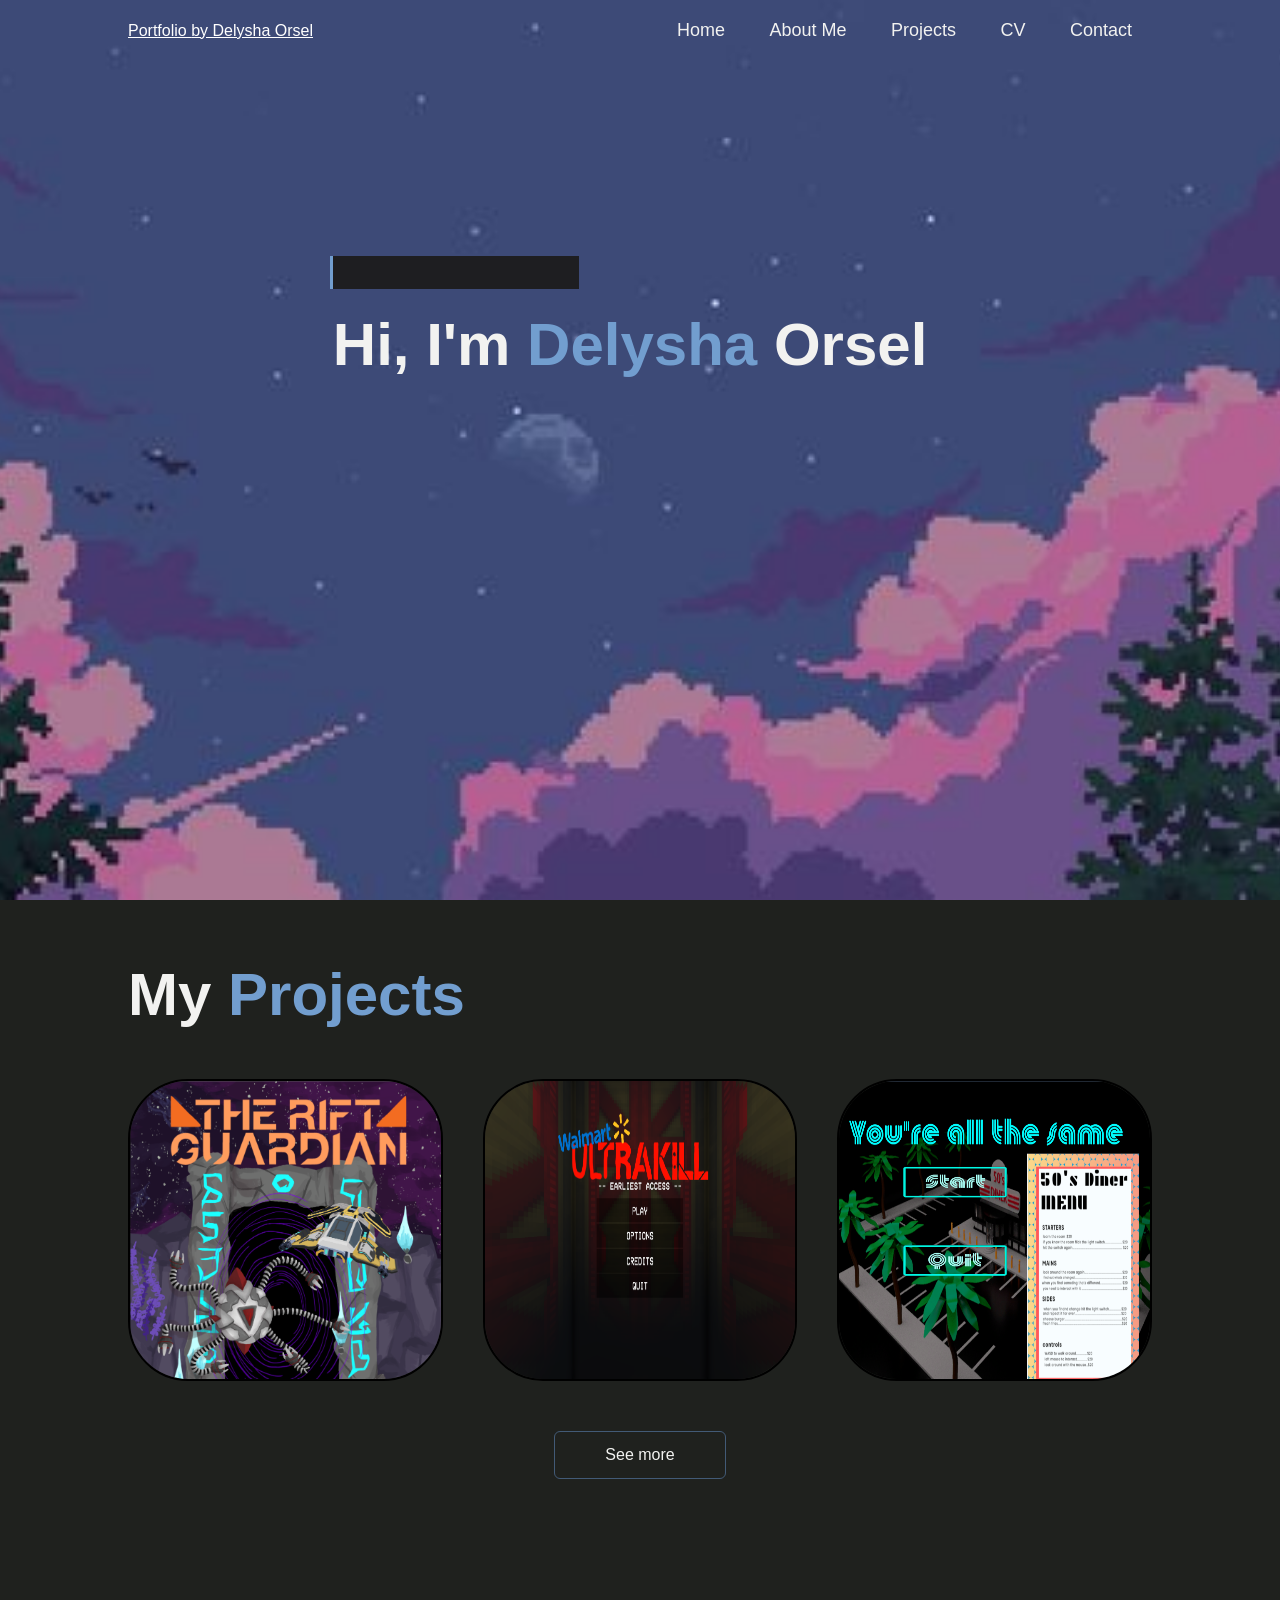
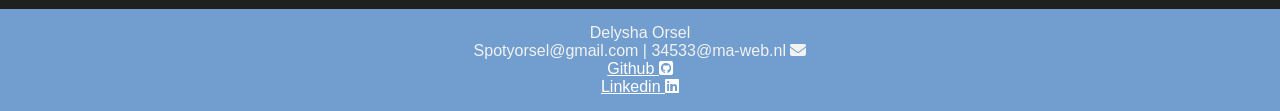
==== index.html @ b692fd45 "Portfolio" ====
<!DOCTYPE html>
<html lang="en">
<head>
    <meta charset="UTF-8">
    <meta name="viewport" content="width=device-width, initial-scale=1.0">
    <title>Delysha Orsel Portfolio</title>

    <link rel="stylesheet" href="https://cdnjs.cloudflare.com/ajax/libs/font-awesome/6.4.2/css/all.min.css" 
    integrity="sha512-z3gLpd7yknf1YoNbCzqRKc4qyor8gaKU1qmn+CShxbuBusANI9QpRohGBreCFkKxLhei6S9CQXFEbbKuqLg0DA==" 
    crossorigin="anonymous" referrerpolicy="no-referrer" />

    <link rel="stylesheet" href="style.css">


    <link rel="stylesheet" type="Images/Icons" href="Images/4bfdbcb96f17d85ff74f523870d1c8fe.jpg">
</head>
<body a link="White" vlink="White">
    <div id="Header">
        <div class="Container">
            <nav>
                <a href="index.html" class="Logo">Portfolio <span>by Delysha Orsel</span></a>
                <ul>
                    <li><a href="index.html">Home</a></li>
                    <li><a href="Aboutme.html">About Me</a></li>
                    <li><a href="#Projects">Projects</a></li>
                    <li><a href="CV.html">CV</a></li>
                    <li><a href="Contact.html">Contact</a></li>
                </ul>
            </nav>
            <div class="header-text">
                <p class="header-text-animatingjob"><span></span></p>
                <h1>Hi, I'm <span>Delysha</span> Orsel</h1>
            </div>
        </div>
    </div>


<div id="Projects">
    <div class="Container">
        <h2 class="Sub-Title">My <span>Projects</span></h2>
        <div class="Work-List">
            <div class="Work">
                <img src="Images/Screenshot 2024-07-01 222119.png">
                <a href="TheRiftGuardian.html">
                    <div class="Layer">
                        <h3>The Rift Guardian</h3> 
                        <p>An Unreal Engine game I made using Blueprints in VR with 24 people. 
                            It was my first time creating a game in virtual reality.</p>
                    </div>
                </a>
            </div>
            <div class="Work">
                <img class="BAMbg" src="Images/Schermafbeelding 2024-03-27 124746.png">
                <a href="UltraKill.html">
                    <div class="Layer">
                        <h3> wallmart UltraKill</h3>
                        <p>This is a first-person shooter we worked on during the second period of our second year, which was called Vertical Slice. 
                            The task was to recreate a specific part of a game. Our teachers showed us a 10-second video clip, 
                            and we had to replicate everything exactly as it appeared in that short snippet.</p>
                    </div>
                </a>
            </div>
            <div class="Work">
                <img src="Images/Screenshot 2024-07-01 221517.png"> 
                <a href="You'reAlltheSame.html"> 
                    <div class="Layer">
                        <h3>You're all the same</h3>
                        <p> A Unity C# game I made with two friends of mine and two people from Ireland during a GameJam.</p>
                    </div>
                </a>
            </div>
        </div>
        <a href="Projects.html" class="btn">See more</a>
    </div>
</div>    


    <footer>
        <p>
            Delysha Orsel
            <br>
            Spotyorsel@gmail.com | 34533@ma-web.nl <i class="fas fa-envelope"></i>
            <br>
            <a href="https://github.com/Delysha?tab=repositories">Github <i class="fab fa-github-square"></i></a>
            <br>
            <a href="https://www.linkedin.com/in/delysha-b-98327322a/">Linkedin <i class="fa-brands fa-linkedin"></i></a>
        </p>

</body>
</html>
---- style.css ----
*{
    margin: 0;
    padding: 0;
    font-family: 'Poppins', sans-serif;
    box-sizing: border-box;
}

html{
    scroll-behavior: smooth;
}

body{
    background: #1F211E;
    color: fff;
}

h1{
    color: #F2F2F0;
}

#Header{
    width: 100%;
    height: 100vh;
    background: url(Images/4bfdbcb96f17d85ff74f523870d1c8fe.jpg);
    background-size: cover;
    background-position: center;
}

.Container{
    padding: 10px 10%;
}

nav{
    display: flex;
    align-items: center;
    justify-content: space-between;
    flex-wrap: wrap;
}

.Logo a:visited{
    text-decoration: none;
    color: #F2F2F0;
}

nav ul li{
    display: inline-block;
    list-style: none;
    margin: 10px 20px;
}

nav ul li a{
    color: #F2F2F0;
    text-decoration: none;
    font-size: 18px;
    position: relative;
}

nav ul li a::after{
    content: '';
    width: 0%;
    height: 3px;
    background: #594B39;
    position: absolute;
    left: 0;
    bottom: -6px;
    transition: 0.5s;
}

nav ul li a:hover::after{
    width: 100%;
}

.header-text{
    margin: 20%;
    font-size: 30px;
    color: #F2F2F0;
}
.header-text h1{
    font-size: 60px;
    margin-top: 20px;
}
.header-text h1 span{
    color:  hsl(212, 49%, 63%);
}

.header-text-animatingjob span{
    position: relative;
}

.header-text-animatingjob span::before{
    content: "Allround Devloper";
    color: #F2F2F0;
    animation: words 20s infinite;
}

.header-text-animatingjob span::after{
    content: "";
    position: absolute;
    width: calc(100% + 8px);
    height: 100%;
    background-color: #1e1e21;
    border-left: 3px solid hsl(212, 49%, 63%);
    right: -8px;
    animation: cursor .8s infinite, typing 20s steps(14) infinite;
}

@keyframes cursor{
    to{
        border-left: 3px solid hsl(212, 49%, 63%);
    }
}

@keyframes words{
    0%, 20%{
        content: "Unreal Engine Developer";
    }
    21%, 40%{
        content: "Unity Developer";
    }
    41%, 60%{
        content: "Unity/Unreal game designer";
    }
    61%, 80%{
        content: "HTML/Css Developer";
    }
    81%, 100%{
        content: "Allround development";
    }
}

@keyframes typing{
    10%, 15%, 30%, 35%, 50%, 55%, 70%, 75%, 90%, 95%{
        width: 0;
    }
    5%, 20%, 25%, 40%, 45%, 60%, 65%, 80%, 85%{
        width: calc(100% + 8px);
    }
}

/*-----About Me-----*/

#AboutMe{
    padding: 80px 0;
    color: #F2F2F0;
}
.Row{
    display: flex;
    justify-content: space-between;
    flex-wrap: wrap;
}

.About-Col-1{
    flex-basis: 35%;
}
.About-Col-1 img{
    width: 100%;
    border-radius: 15px;
}

.About-Col-2{
    flex-basis: 60%;
}
.Sub-Title{
    font-size: 60px;
    font-weight: 600;
    color: #F2F2F0;
}

.Sub-Title span{
    color: hsl(212, 49%, 63%);
}

.SeeMoreBlog{
    display: block;
    margin: 30px auto;
    width: fit-content;
    border: 1px solid hsl(212, 28%, 36%);
    padding: 10px 30px;
    border-radius: 50px;
    text-decoration: none;
    color: #F2F2F0;
    transition: background 0.5s;
}
.SeeMoreBlog:hover{
    background: hsl(212, 28%, 36%);
}

.Tab-Titles{
    display: flex;
    margin: 20px 0 40px;
}

.Tab-Links{
    margin-right: 50px;
    font-size: 18px;
    font-weight: 500;
    cursor: pointer;
    position: relative;
}
.Tab-Links::after{
    content: '';
    width: 0;
    height: 3px;
    background: hsl(212, 28%, 36%);
    position: absolute;
    left: 0;
    bottom: -8px;
    transition: 0.5s;
}

.Tab-Links.Active-Link::after{
    width: 50%;
}

.Tab-Contents ul li{
    list-style: none;
    margin: 10px 0;
}
.Tab-Contents ul li span{
    color: hsl(212, 49%, 63%);
    font-size: 14px;
}
.Tab-Contents{
    display: none;
}
.Tab-Contents.Active-Tab{
    display: block;
}

/*-----Projects-----*/

#Projects{
    padding: 50px 0;
}

.BAMbg{
    background-color: hsl(290, 86%, 83%);
}

.Work-List{
    display: grid;
    grid-template-columns: repeat(auto-fit, minmax(250px, 1fr));
    grid-gap: 40px;
    margin-top: 50px;
}
.Work{
    border-radius: 60px;
    position: relative;
    overflow: hidden;
    border: 2px solid black;
}
.Work img{
    width: 100%;
    height: 100%;
    border-radius: 10px;
    display: block;
    transition: transform 0.5s;
    overflow: hidden;
}

.Layer{
    color: #F2F2F0;
    width: 100%;
    height: 0%;
    background: linear-gradient(rgba(0,0,0,0.6), #635B5A);
    border-radius: 10px;
    position: absolute;
    left: 0;
    bottom: 0;
    overflow: hidden;
    display: flex;
    align-items: center;
    justify-content: center;
    flex-direction: column;
    padding: 0 40px;
    text-align: center;
    font-size: 14px;
    transition: height 0.5s;
}
.Layer h3{
    font-weight: 500;
    margin-bottom: 20px;
}
.Layer a{
    margin-top: 20px;
    color: hsl(212, 49%, 63%);
    text-decoration: none;
    font-size: 18px;
    line-height: 60px;
    background: #F2F2F0;
    width: 60px;
    height: 60px;
    border-radius: 50%;
    text-align: center;
}
.Work:hover img{
    transform: scale(1.1);
}
.Work:hover .Layer{
    height: 100%;
}

.btn{
    display: block;
    margin: 50px auto;
    width: fit-content;
    border: 1px solid hsl(212, 28%, 36%);
    padding: 14px 50px;
    border-radius: 6px;
    text-decoration: none;
    color: #F2F2F0;
    transition: background 0.5s;
}
.btn:hover{
    background: hsl(212, 49%, 63%);
}

footer{
    width: 100%;
    text-align: center;
    padding: 15px 0;
    color: #F2F2F0;
    background: hsl(212, 49%, 63%);
    font-weight: 300;
    margin-top: 20px;
}

footer p{
    color: #F2F2F0;
}

.CopyRight{
    color: #F2F2F0;
    font-size: 14px;
}


@media only screen and (max-width: 600px) {
    header {
        font-size: 1.5rem;  /* Smaller font size for headers */
        padding: 10px;  /* Adjust padding to fit smaller screens */
    }

    img {
        max-width: 100%;  /* Images will scale down to fit the screen */
        height: auto;  /* Maintain aspect ratio */
    }
    
}
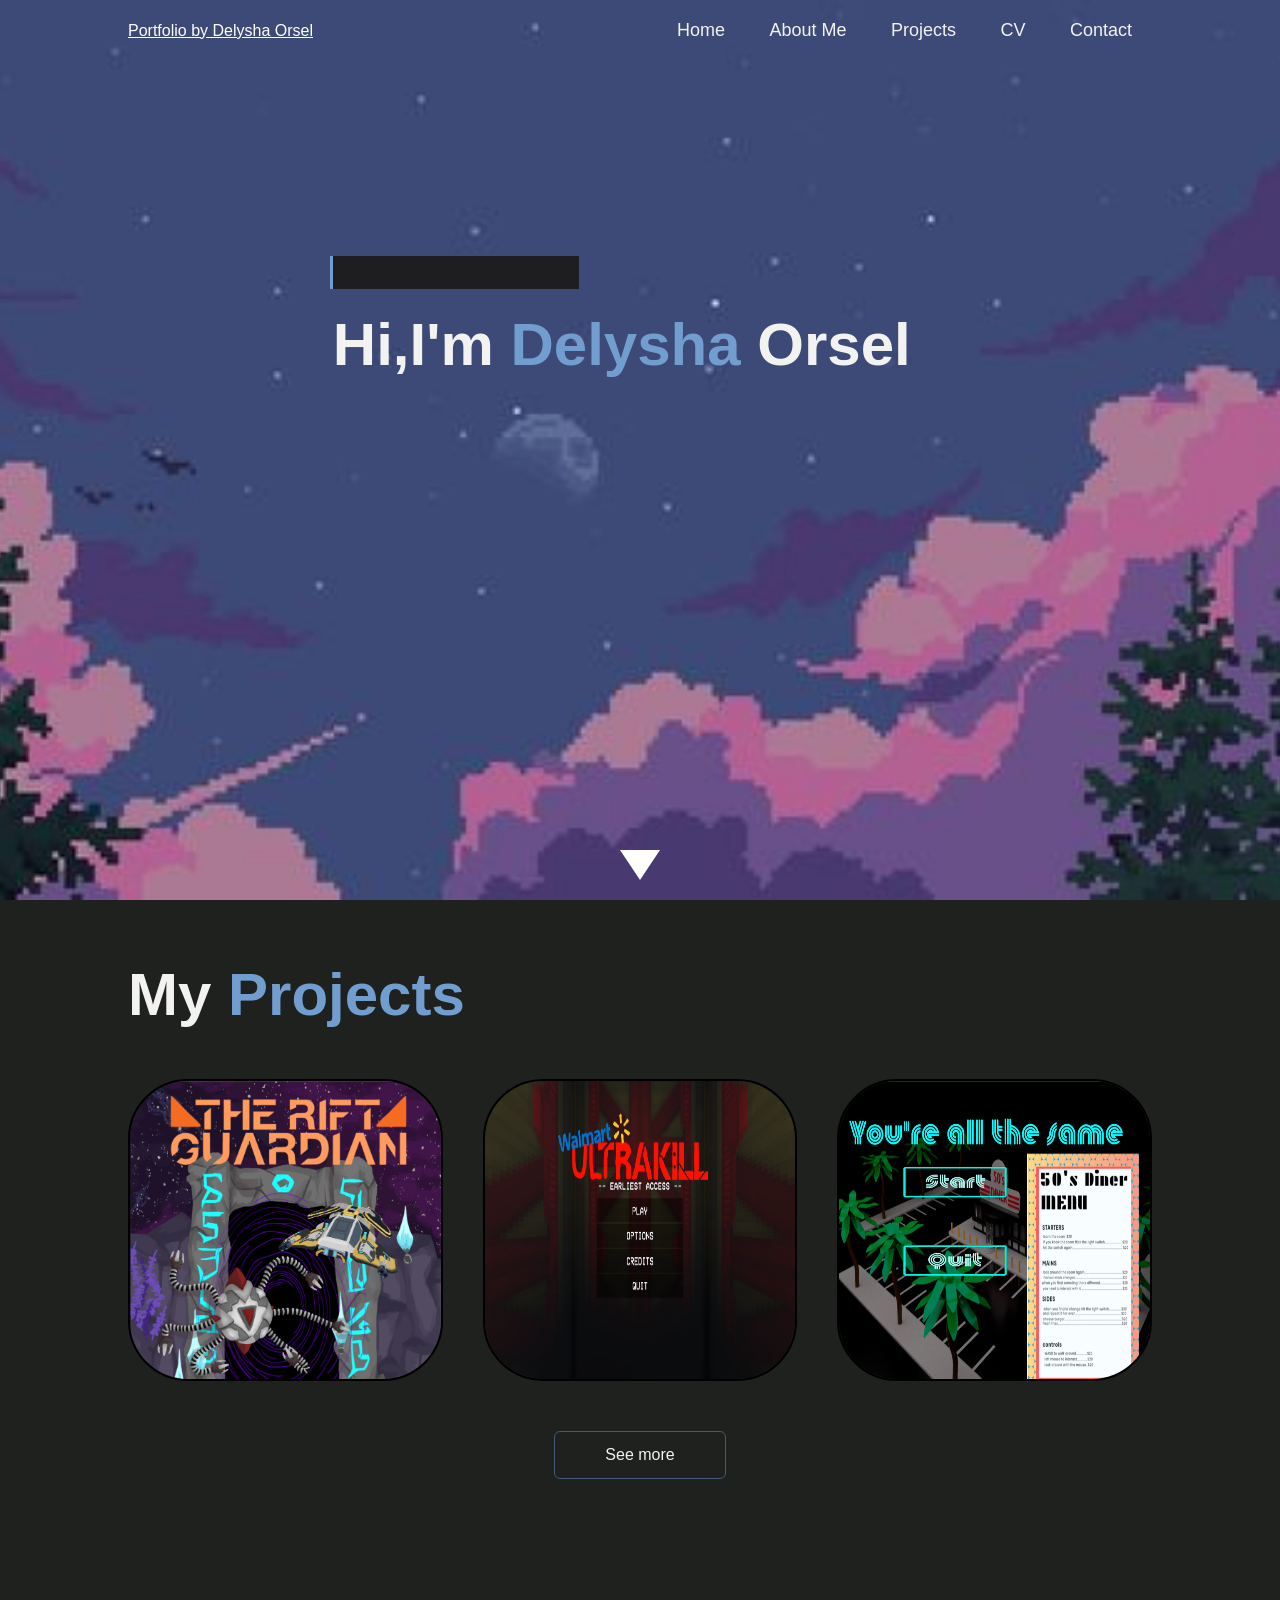
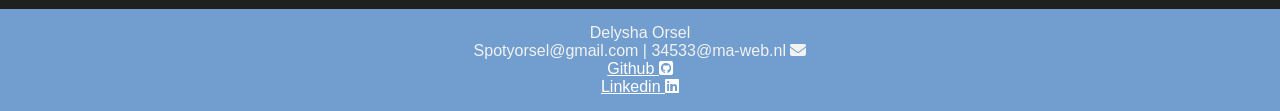
==== commit 8f3863df: "Del" ====
--- a/index.html
+++ b/index.html
@@ -1,4 +1,4 @@
-<!DOCTYPE html>
+<!DOCTYPE html> 
 <html lang="en">
 <head>
     <meta charset="UTF-8">
@@ -10,7 +10,6 @@
     crossorigin="anonymous" referrerpolicy="no-referrer" />
 
     <link rel="stylesheet" href="style.css">
-
 
     <link rel="stylesheet" type="Images/Icons" href="Images/4bfdbcb96f17d85ff74f523870d1c8fe.jpg">
 </head>
@@ -29,51 +28,52 @@
             </nav>
             <div class="header-text">
                 <p class="header-text-animatingjob"><span></span></p>
-                <h1>Hi, I'm <span>Delysha</span> Orsel</h1>
+                <h1>Hi,I'm <span>Delysha</span> Orsel</h1>
             </div>
         </div>
     </div>
 
+    <!-- Pijl naar beneden toegevoegd hier -->
+    <div class="arrow-down" id="scrollDown"></div>
 
-<div id="Projects">
-    <div class="Container">
-        <h2 class="Sub-Title">My <span>Projects</span></h2>
-        <div class="Work-List">
-            <div class="Work">
-                <img src="Images/Screenshot 2024-07-01 222119.png">
-                <a href="TheRiftGuardian.html">
-                    <div class="Layer">
-                        <h3>The Rift Guardian</h3> 
-                        <p>An Unreal Engine game I made using Blueprints in VR with 24 people. 
-                            It was my first time creating a game in virtual reality.</p>
-                    </div>
-                </a>
+    <div id="Projects">
+        <div class="Container">
+            <h2 class="Sub-Title">My <span>Projects</span></h2>
+            <div class="Work-List">
+                <div class="Work">
+                    <img src="Images/Screenshot 2024-07-01 222119.png">
+                    <a href="TheRiftGuardian.html">
+                        <div class="Layer">
+                            <h3>The Rift Guardian</h3> 
+                            <p>An Unreal Engine game I made using Blueprints in VR with 24 people. 
+                                It was my first time creating a game in virtual reality. </p>
+                        </div>
+                    </a>
+                </div>
+                <div class="Work">
+                    <img class="BAMbg" src="Images/Schermafbeelding 2024-03-27 124746.png">
+                    <a href="UltraKill.html">
+                        <div class="Layer">
+                            <h3> wallmart UltraKill</h3>
+                            <p>This is a first-person shooter we worked on during the second period of our second year, which was called Vertical Slice. 
+                                The task was to recreate a specific part of a game. Our teachers showed us a 10-second video clip, 
+                                and we had to replicate everything exactly as it appeared in that short snippet.</p>
+                        </div>
+                    </a>
+                </div>
+                <div class="Work">
+                    <img src="Images/Screenshot 2024-07-01 221517.png"> 
+                    <a href="You'reAlltheSame.html"> 
+                        <div class="Layer">
+                            <h3>You're all the same</h3>
+                            <p> A Unity C# game I made with two friends of mine and two people from Ireland during a GameJam.</p>
+                        </div>
+                    </a>
+                </div>
             </div>
-            <div class="Work">
-                <img class="BAMbg" src="Images/Schermafbeelding 2024-03-27 124746.png">
-                <a href="UltraKill.html">
-                    <div class="Layer">
-                        <h3> wallmart UltraKill</h3>
-                        <p>This is a first-person shooter we worked on during the second period of our second year, which was called Vertical Slice. 
-                            The task was to recreate a specific part of a game. Our teachers showed us a 10-second video clip, 
-                            and we had to replicate everything exactly as it appeared in that short snippet.</p>
-                    </div>
-                </a>
-            </div>
-            <div class="Work">
-                <img src="Images/Screenshot 2024-07-01 221517.png"> 
-                <a href="You'reAlltheSame.html"> 
-                    <div class="Layer">
-                        <h3>You're all the same</h3>
-                        <p> A Unity C# game I made with two friends of mine and two people from Ireland during a GameJam.</p>
-                    </div>
-                </a>
-            </div>
+            <a href="Projects.html" class="btn">See more</a>
         </div>
-        <a href="Projects.html" class="btn">See more</a>
-    </div>
-</div>    
-
+    </div>    
 
     <footer>
         <p>
@@ -85,6 +85,8 @@
             <br>
             <a href="https://www.linkedin.com/in/delysha-b-98327322a/">Linkedin <i class="fa-brands fa-linkedin"></i></a>
         </p>
+    </footer>
 
+    <script src="Js/ButtonFuctionality.js"></script>
 </body>
 </html>
--- a/style.css
+++ b/style.css
@@ -24,8 +24,21 @@
     background: url(Images/4bfdbcb96f17d85ff74f523870d1c8fe.jpg);
     background-size: cover;
     background-position: center;
-}
-
+
+}
+
+.arrow-down {
+    position: absolute;
+    bottom: 20px; /* Plaatst de pijl net boven de onderkant van de header */
+    left: 50%;
+    transform: translateX(-50%);
+    width: 0;
+    height: 0;
+    border-left: 20px solid transparent;
+    border-right: 20px solid transparent;
+    border-top: 30px solid rgb(255, 255, 255);
+    cursor: pointer;
+}
 .Container{
     padding: 10px 10%;
 }
@@ -54,6 +67,7 @@
     font-size: 18px;
     position: relative;
 }
+
 
 nav ul li a::after{
     content: '';
